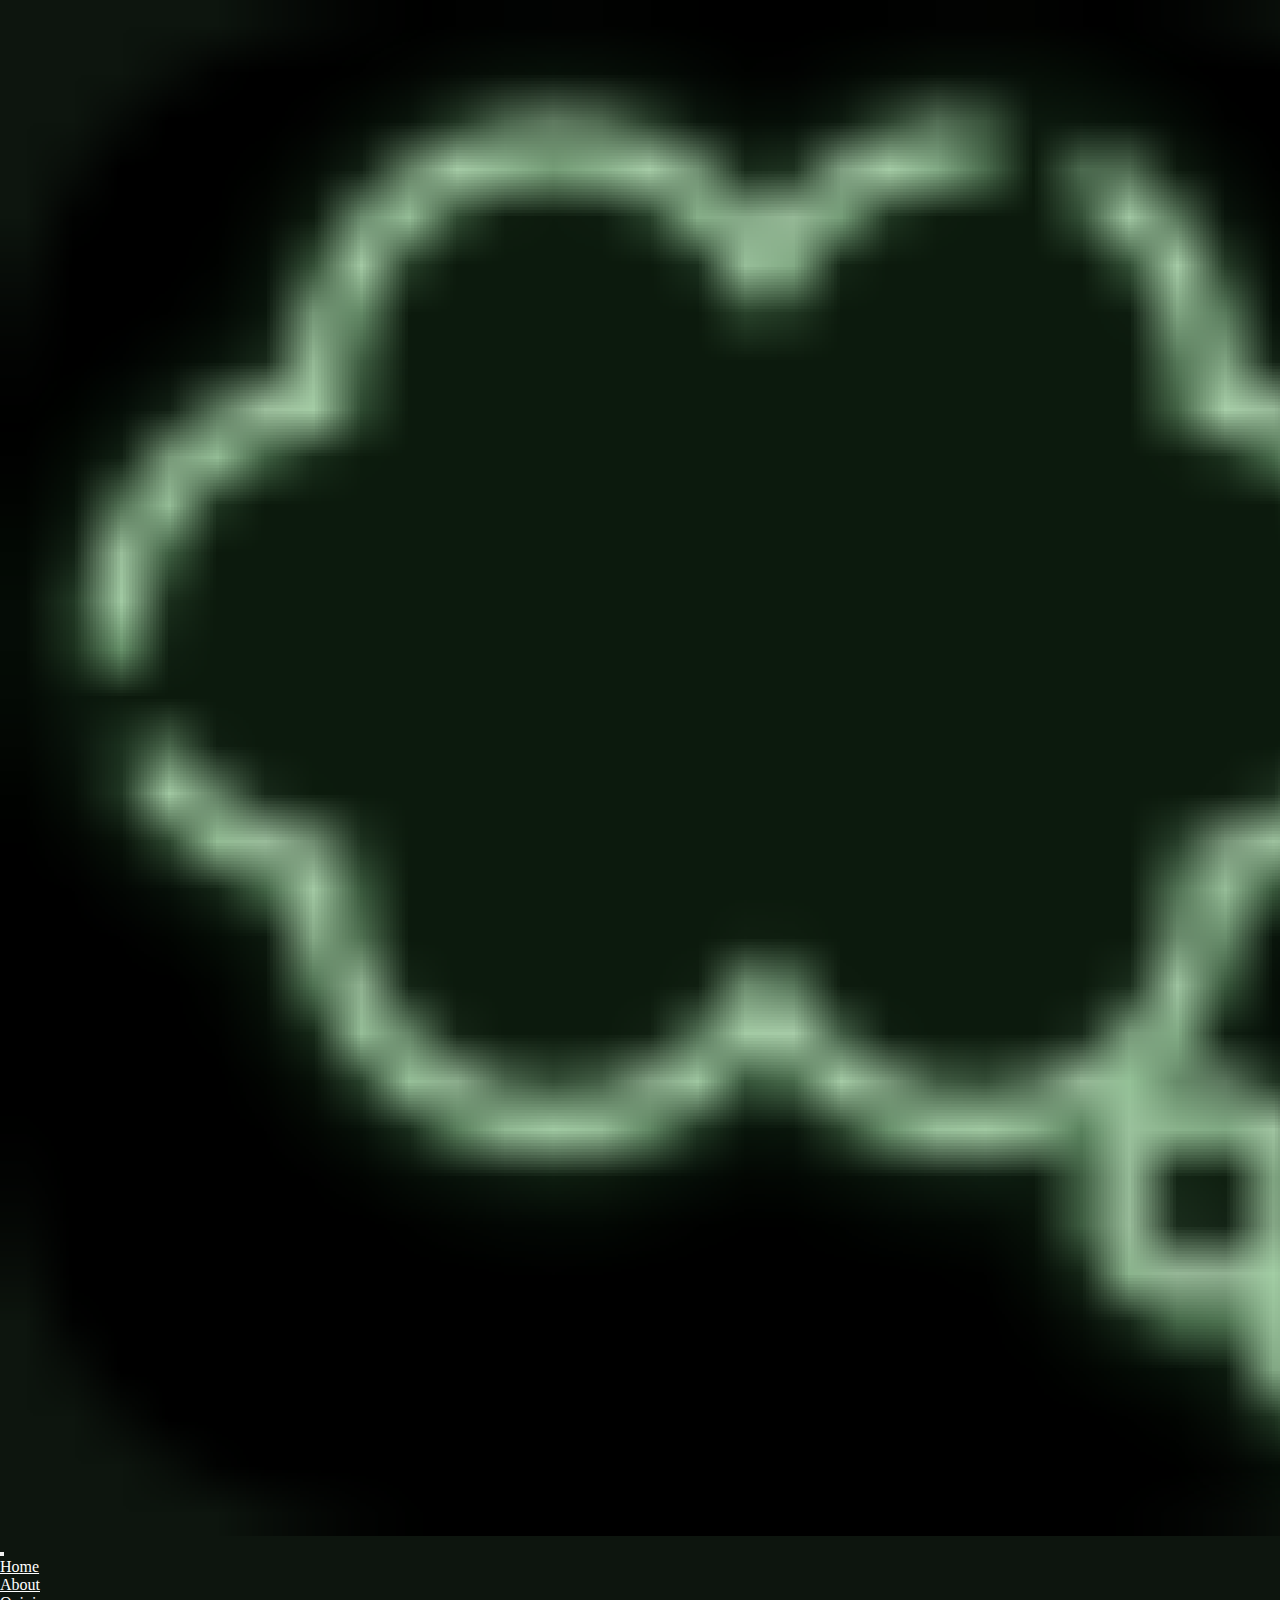
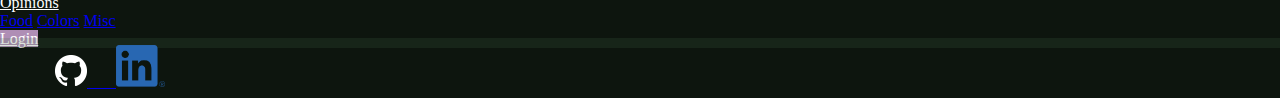
==== index.html @ 1c1aa57d "removed the ehh and argue tabs" ====
<!DOCTYPE html>
<html>

<head>
  <meta charset='UTF-8'/>
  <meta name="viewport" content="width=device-width, initial-scale=1.0, maximum-scale=1.0">
  <link rel="stylesheet" href="https://stackpath.bootstrapcdn.com/bootstrap/4.1.3/css/bootstrap.min.css" integrity="sha384-MCw98/SFnGE8fJT3GXwEOngsV7Zt27NXFoaoApmYm81iuXoPkFOJwJ8ERdknLPMO" crossorigin="anonymous">
  <link rel="stylesheet" href="/styles.css"/>
  <link rel="preconnect" href="https://fonts.googleapis.com">
  <link rel="preconnect" href="https://fonts.gstatic.com" crossorigin>
  <link rel="stylesheet" href="https://cdnjs.cloudflare.com/ajax/libs/font-awesome/4.7.0/css/font-awesome.min.css">
  <title>Eww, Why</title>
  <link rel="icon" type="image/x-icon" href="/Images/e5259f5e96554a7dbb422a886247a3eb (1).png">
</head>

<body class="home-image">
  <nav class="navbar navbar-expand-lg navbar-dark bg-dark">
    <a class="navbar-brand" href="/index.html"> <img class="svg" src="/Images/ewwwhyfav.png"></a>
    <button class="navbar-toggler" type="button" data-toggle="collapse" data-target="#navbarNav" aria-controls="navbarNav" aria-expanded="false" aria-label="Toggle navigation">
      <span class="navbar-toggler-icon"></span>
    </button>

    <div class="collapse navbar-collapse" id="navbarNav">
      <ul class="navbar-nav mr-auto">
        <li class="nav-item active">
          <a class="nav-link" href="/index.html">Home<span class="sr-only">(current)</span></a>
        </li>
        <li class="nav-item">
          <a class="nav-link" href="/Pages/apage.html">About</a>
        </li>
        <li class="nav-item dropdown">
          <a class="nav-link dropdown-toggle" href="/Pages/forums.html" id="navbarDropdownMenuLink" data-toggle="dropdown" aria-haspopup="true" aria-expanded="false">Opinions</a>
          <div class="dropdown-menu" aria-labelledby="navbarDropdownMenuLink">
            <a class="dropdown-item" href="/Forums/food.html">Food</a>
            <a class="dropdown-item" href="/Forums/colors.html">Colors</a>
            <a class="dropdown-item" href="/Forums/misc.html">Misc</a>
          </div>
        </li>
      </ul>
      <form class="form-inline my-2 my-lg-0">
        <a href="/Pages/login.html" class="btn btn-sm btn-outline-dark my-2 mr-sm-0" role="button">Login</a>
      </form>
    </div>
  </nav>

  <div class="section footer">
    <div class="icon">
      <a href="https://github.com/Mercer-Alex/CreativeProject"> <img src="/Images/GitHub-Mark-Light-32px.png"> </a>
      <a href="https://www.linkedin.com/in/mercer-alex"> <img class="png" src="/Images/LI-In-Bug.png"> </a>
    </div>
  </div>

</div> 
    <script src="https://code.jquery.com/jquery-3.3.1.slim.min.js" integrity="sha384-q8i/X+965DzO0rT7abK41JStQIAqVgRVzpbzo5smXKp4YfRvH+8abtTE1Pi6jizo" crossorigin="anonymous"></script>
    <script src="https://cdnjs.cloudflare.com/ajax/libs/popper.js/1.14.3/umd/popper.min.js" integrity="sha384-ZMP7rVo3mIykV+2+9J3UJ46jBk0WLaUAdn689aCwoqbBJiSnjAK/l8WvCWPIPm49" crossorigin="anonymous"></script>
    <script src="https://stackpath.bootstrapcdn.com/bootstrap/4.1.3/js/bootstrap.min.js" integrity="sha384-ChfqqxuZUCnJSK3+MXmPNIyE6ZbWh2IMqE241rYiqJxyMiZ6OW/JmZQ5stwEULTy" crossorigin="anonymous"></script>

  </body>

</html>
---- styles.css ----
* {
    margin: 0;
    padding: 0;
    box-sizing: border-box;
  }
  
  :root {
    --background: #121212;
    --overlay: #e1bee709;
    --headfooter: #436d4a31;
    --font: rgb(255, 255, 255);
    --hover: #af8eb5;
    --button: #af8eb5;
    --cards: #9fcda56b;
  }

  body {
    min-height: 100vh;
    margin: 0;
    position: relative;
   }
  
  body::after {
    content: '';
    display: block;
    height: 50px;
  }

  .home-image {
    background: url(/Images/widest.jpg);
    background-position: center;
    background-repeat: no-repeat;
    background-size: cover;
    height: 100%;

  }
  
  .page {
      display: flex;
      flex-wrap: wrap;
    }
    
    .section {
      width: 100%;
      height: 300px;
      display: flex;
      align-items: center;
    }

    .content {
      background-color: var(--background);
    }
  
    .footer {
      clear: both;
      background-color: var(--headfooter);
      color: rgb(255, 255, 255);
      width: 100%;
      height: 50px;
      margin-top: -50px;
      position: absolute;
      bottom: 0;
      padding: 0 30px;
    }
    .icon {
      padding-left: 25px;
      word-spacing: 25px;
      float: left;
    }
    
    .feature {
      margin: 10px;
    }
  
    .feature-1 {
      margin: auto;
      margin-top: 0 !important;
    }
    
    .feature-2 {
      width: 100%;
      align-items: center;
    }
    
    .opiniontitle {
      background-color: #7f60854f;
      color: var(--font);
      padding-left: 20px;
      border-radius: calc(0.45rem - 1px);
    }

    /*login page*/
    .contentbox {
      background-color: var(--overlay);
      min-height: 86vh;
      margin: auto;
      width: 60em;
      color: var(--font);
      display: flex;
      text-align: center;
      align-items: center;
    }

    .formbox {
     margin: auto;
    }

    .mainpage {
      background-color: var(--overlay);
      width: 80em;
      min-height: 100vh;
      margin: auto;
      margin-top: -116px;
      padding: 10px;
      padding-top: 300px;
      overflow: hidden;
    }
    /*opinion page*/
    .forum {
      background-color: var(--overlay);
      width: 40em;
      min-height: 86vh;
      margin: auto;
      padding: 10px;
      overflow: hidden;
      color: white;
    }
  
    .svg {
      width: 120%;
    }
  
    .comment {
      margin: 10px;
      overflow: hidden;
      color: var(--font);
      margin-top: 40px;
    }

    .comment2{
      margin: 10px;
      overflow: hidden;
    }
    
    .avatar {
      float: left;
      width: 40%;
      margin: 25px;
      border: 40px;
      background-color: #eee;
    }

    .center {
      margin: 15px 45px 0px 45px;
    }
    
    .input {
      width: 375px;
      height: 40px;
      margin-left: auto;
      margin-right: auto;
    }
    /*forum images*/
    .card-deck {
      justify-items: center;
    }

    .card {
      height:fit-content;
      min-width: 18rem;
      max-width: 18rem;
      flex: 0 1 calc(25% - 1em);
      background-color: var(--cards);
      color: white;
    }
    .card-footer {
      justify-content: space-between;
    }

      /* Menu */
    .bg-dark {
      background-color: var(--headfooter) !important;
    }
      /*hover color*/
    .navbar-dark .navbar-nav .nav-link:focus, .navbar-dark .navbar-nav .nav-link:hover {
      color: var(--hover)  !important;
    }
    /*text color*/
    .navbar-dark .navbar-nav .nav-link {
      color: white;
    }
    /*button*/
    .btn :hover {
      color: var(--hover)  !important;
    }
    .btn {
      color: #ffffff !important;
      background-color: var(--button);
      border-color: black;
    }
    .png {
      width: 7%;
    }
    
    /* Mobile Styles */
    @media only screen and (max-width: 400px) {
      .feature-1,
      .feature-2,
      .feature-3,
      .input,
      .mainpage {
        width: 90%;
      }
      .forum {
        width: 90%;
        align-items: center;
        justify-content: center;
      }
      .contentbox {
        width: 90%;
      }
    }
    
    /* Tablet Styles */
    @media only screen and (min-width: 401px) and (max-width: 960px) {
      .feature-1,
      .feature-2,
      .feature-3 {
        width: 50%;
    }
    .contentbox,
    .mainpage,
    .input {
      width: 90%;
    }
    .forum {
      width: 90%;
    }
  
  }
    
    /* Desktop Styles */
    @media only screen and (min-width: 961px) {
      .page {
        width: auto;
        margin: 0 auto;
      }
      .feature-1,
      .feature-2,
      .feature-3 {
        width: 22%;
      }
      .footer {
          height: 60px;
          order: 2;
      }
      .mainpage,
      .forum {
        width: 90%;
      }
    }
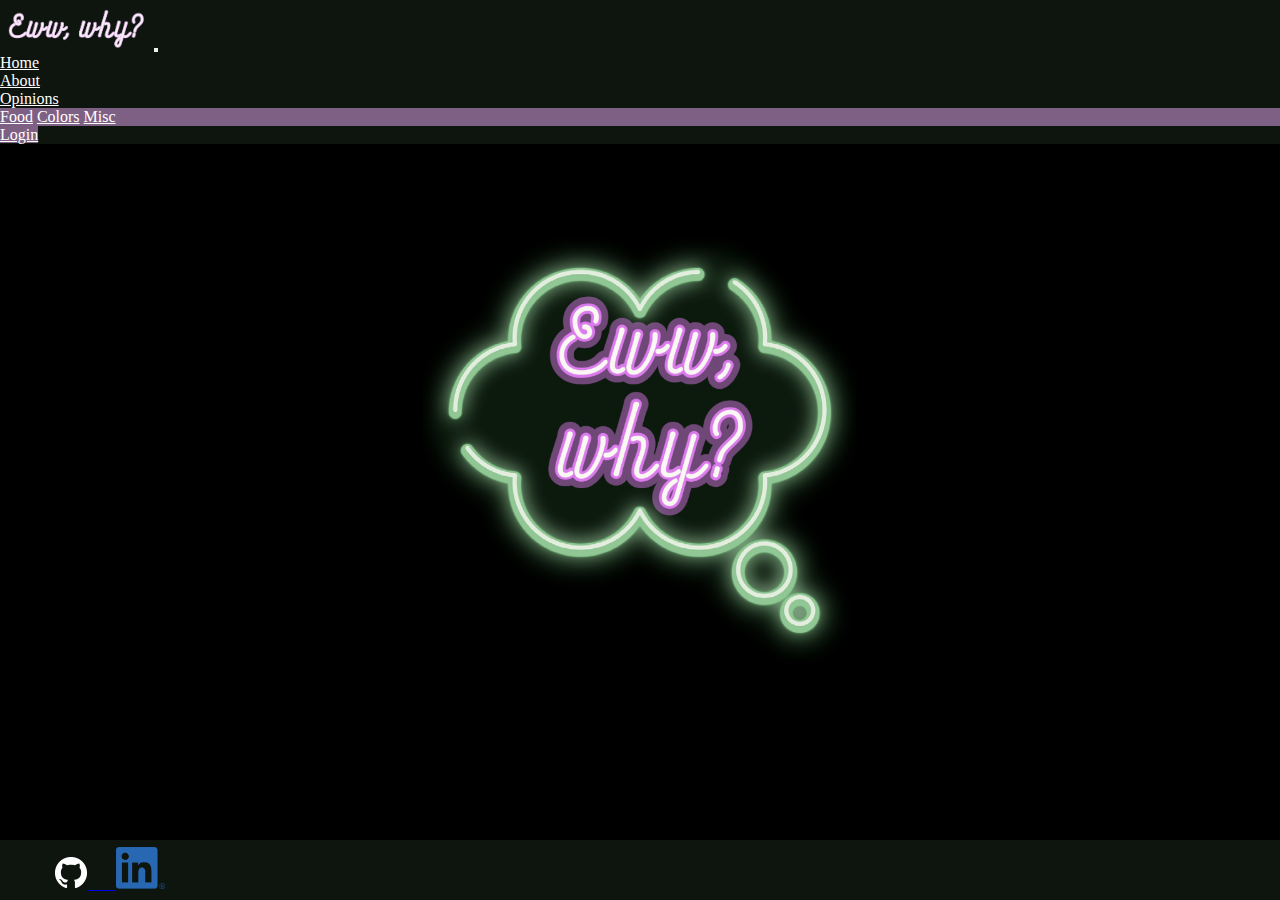
==== commit 13a65253: "logo and favicon up" ====
--- a/index.html
+++ b/index.html
@@ -10,12 +10,12 @@
   <link rel="preconnect" href="https://fonts.gstatic.com" crossorigin>
   <link rel="stylesheet" href="https://cdnjs.cloudflare.com/ajax/libs/font-awesome/4.7.0/css/font-awesome.min.css">
   <title>Eww, Why</title>
-  <link rel="icon" type="image/x-icon" href="/Images/e5259f5e96554a7dbb422a886247a3eb (1).png">
+  <link rel="icon" type="image/x-icon" href="/Images/favicon-32x32.png">
 </head>
 
 <body class="home-image">
   <nav class="navbar navbar-expand-lg navbar-dark bg-dark">
-    <a class="navbar-brand" href="/index.html"> <img class="svg" src="/Images/ewwwhyfav.png"></a>
+    <a class="navbar-brand" href="/index.html"> <img class="logo" src="/Images/EWLogo.png"></a>
     <button class="navbar-toggler" type="button" data-toggle="collapse" data-target="#navbarNav" aria-controls="navbarNav" aria-expanded="false" aria-label="Toggle navigation">
       <span class="navbar-toggler-icon"></span>
     </button>
@@ -26,7 +26,7 @@
           <a class="nav-link" href="/index.html">Home<span class="sr-only">(current)</span></a>
         </li>
         <li class="nav-item">
-          <a class="nav-link" href="/Pages/apage.html">About</a>
+          <a class="nav-link" href="/Pages/about.html">About</a>
         </li>
         <li class="nav-item dropdown">
           <a class="nav-link dropdown-toggle" href="/Pages/forums.html" id="navbarDropdownMenuLink" data-toggle="dropdown" aria-haspopup="true" aria-expanded="false">Opinions</a>
--- a/styles.css
+++ b/styles.css
@@ -11,7 +11,7 @@
     --headfooter: #436d4a31;
     --font: rgb(255, 255, 255);
     --hover: #af8eb5;
-    --button: #af8eb5;
+    --button: #7f6085;
     --cards: #9fcda56b;
   }
 
@@ -82,8 +82,15 @@
       width: 100%;
       align-items: center;
     }
-    
-    .opiniontitle {
+    .opinion {
+      background-color: var(--overlay);
+      width: 40em;
+      margin: auto;
+      padding: 10px;
+      overflow: hidden;
+      color: white;
+    }
+    .opinion-title {
       background-color: #7f60854f;
       color: var(--font);
       padding-left: 20px;
@@ -93,7 +100,7 @@
     /*login page*/
     .contentbox {
       background-color: var(--overlay);
-      min-height: 86vh;
+      min-height: 90vh;
       margin: auto;
       width: 60em;
       color: var(--font);
@@ -109,18 +116,23 @@
     .mainpage {
       background-color: var(--overlay);
       width: 80em;
-      min-height: 100vh;
-      margin: auto;
-      margin-top: -116px;
+      min-height: 90vh;
+      margin: auto;
       padding: 10px;
-      padding-top: 300px;
+      overflow: hidden;
+    }
+
+    .aboutmain {
+      background-color: var(--overlay);
+      width: 70em;
+      margin: auto;
       overflow: hidden;
     }
     /*opinion page*/
     .forum {
       background-color: var(--overlay);
       width: 40em;
-      min-height: 86vh;
+      min-height: 90vh;
       margin: auto;
       padding: 10px;
       overflow: hidden;
@@ -129,6 +141,9 @@
   
     .svg {
       width: 120%;
+    }
+    .logo {
+      width: 150px;
     }
   
     .comment {
@@ -162,10 +177,7 @@
       margin-right: auto;
     }
     /*forum images*/
-    .card-deck {
-      justify-items: center;
-    }
-
+ 
     .card {
       height:fit-content;
       min-width: 18rem;
@@ -174,6 +186,7 @@
       background-color: var(--cards);
       color: white;
     }
+
     .card-footer {
       justify-content: space-between;
     }
@@ -188,28 +201,63 @@
     }
     /*text color*/
     .navbar-dark .navbar-nav .nav-link {
-      color: white;
+      color: var(--font);
     }
     /*button*/
     .btn :hover {
       color: var(--hover)  !important;
     }
+
     .btn {
       color: #ffffff !important;
       background-color: var(--button);
       border-color: black;
     }
+
+    .dropdown-menu {
+      background-color: #7f6085;
+    }
+
+    .dropdown-item {
+      color: var(--font);
+    }
+    /*for the linkedin*/
     .png {
       width: 7%;
     }
+    /* Split the screen in half */
+
+
+/* Control the left side */
+    .left {
+      float: left;
+      width: 40%;
+      min-height: 90vh;
+      color: var(--font);
+      background-color: var(--background);
+    }
+
+/* Control the right side */
+    .right {
+      float:right;
+      width: 60%;
+      min-height: 90vh;
+      background: url(/Images/EwWhyUpright.png);
+      background-position: center;
+    }
+
+/* If you want the content centered horizontally and vertically */
+    .centered {
+      margin: 450px 45px 0px 45px;
+   }
     
     /* Mobile Styles */
-    @media only screen and (max-width: 400px) {
+    @media only screen and (max-width: 500px) {
       .feature-1,
       .feature-2,
-      .feature-3,
       .input,
-      .mainpage {
+      .mainpage,
+      .opinion {
         width: 90%;
       }
       .forum {
@@ -219,20 +267,40 @@
       }
       .contentbox {
         width: 90%;
+        min-height: 87vh;
+      }
+      .aboutmain {
+        width: 90%;
+      }
+      .left {
+        width: 50%;
+      }
+      .right {
+        width: 50%;
+        background-size:cover;
+        background-repeat: no-repeat;
+      }
+      .centered {
+        margin: auto;
+        margin-top: 25px;
       }
     }
     
     /* Tablet Styles */
-    @media only screen and (min-width: 401px) and (max-width: 960px) {
+    @media only screen and (min-width: 501px) and (max-width: 960px) {
       .feature-1,
-      .feature-2,
-      .feature-3 {
+      .feature-2
+       {
         width: 50%;
     }
-    .contentbox,
     .mainpage,
-    .input {
+    .opinion,
+    .aboutmain {
       width: 90%;
+    }
+    .contentbox {
+      width: 90%;
+      min-height: 92vh; 
     }
     .forum {
       width: 90%;
@@ -247,8 +315,7 @@
         margin: 0 auto;
       }
       .feature-1,
-      .feature-2,
-      .feature-3 {
+      .feature-2 {
         width: 22%;
       }
       .footer {
@@ -256,7 +323,8 @@
           order: 2;
       }
       .mainpage,
-      .forum {
+      .forum,
+      .opinion {
         width: 90%;
       }
     }
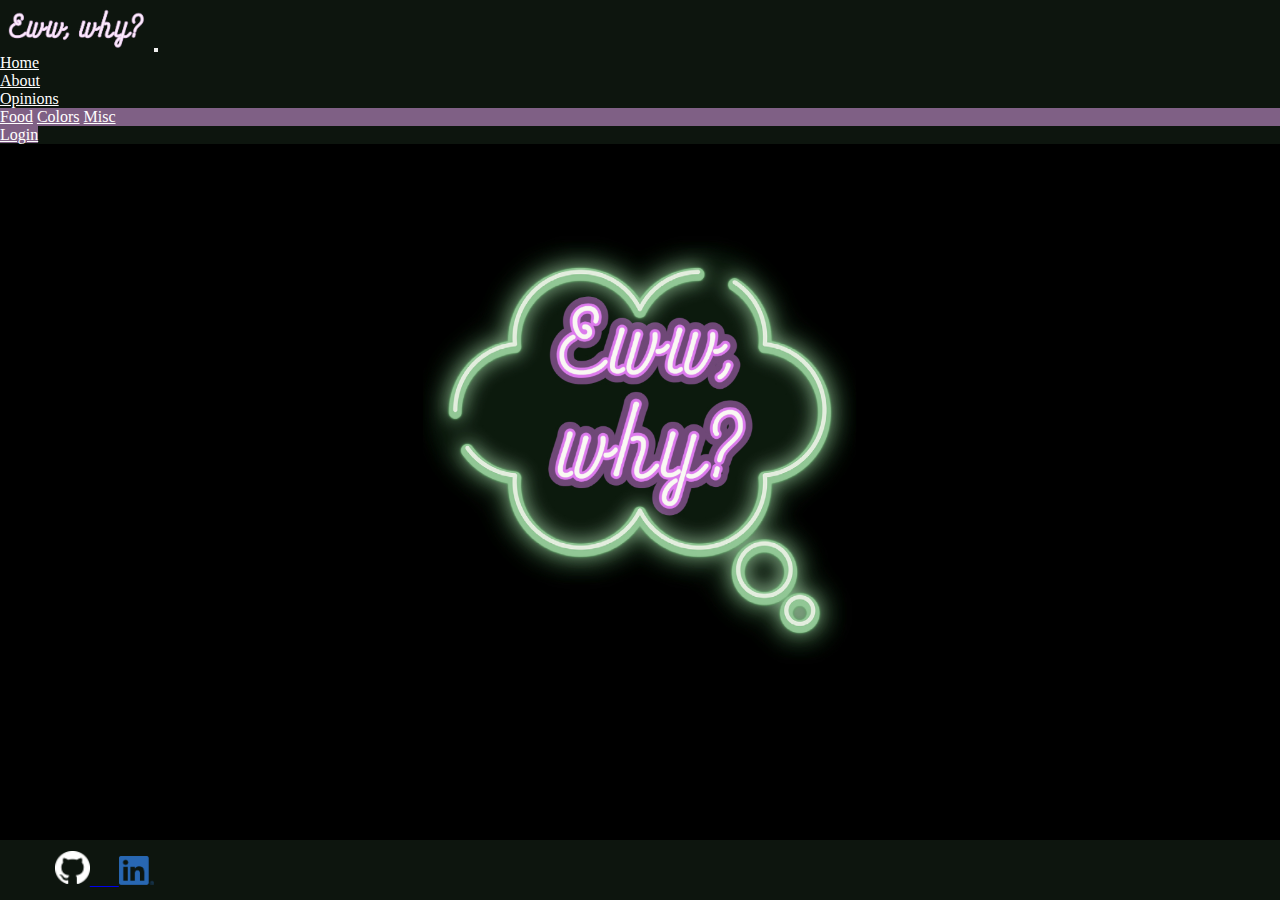
==== commit 62adf4c8: "logo fixed now" ====
--- a/index.html
+++ b/index.html
@@ -45,7 +45,7 @@
 
   <div class="section footer">
     <div class="icon">
-      <a href="https://github.com/Mercer-Alex/CreativeProject"> <img src="/Images/GitHub-Mark-Light-32px.png"> </a>
+      <a href="https://github.com/Mercer-Alex/CreativeProject"> <img class="png"src="/Images/GitHub-Mark-Light-32px.png"> </a>
       <a href="https://www.linkedin.com/in/mercer-alex"> <img class="png" src="/Images/LI-In-Bug.png"> </a>
     </div>
   </div>
--- a/styles.css
+++ b/styles.css
@@ -25,6 +25,9 @@
     content: '';
     display: block;
     height: 50px;
+  }
+  img {
+    width: 150px;
   }
 
   .home-image {
@@ -223,7 +226,7 @@
     }
     /*for the linkedin*/
     .png {
-      width: 7%;
+      width: 5%;
     }
     /* Split the screen in half */
 
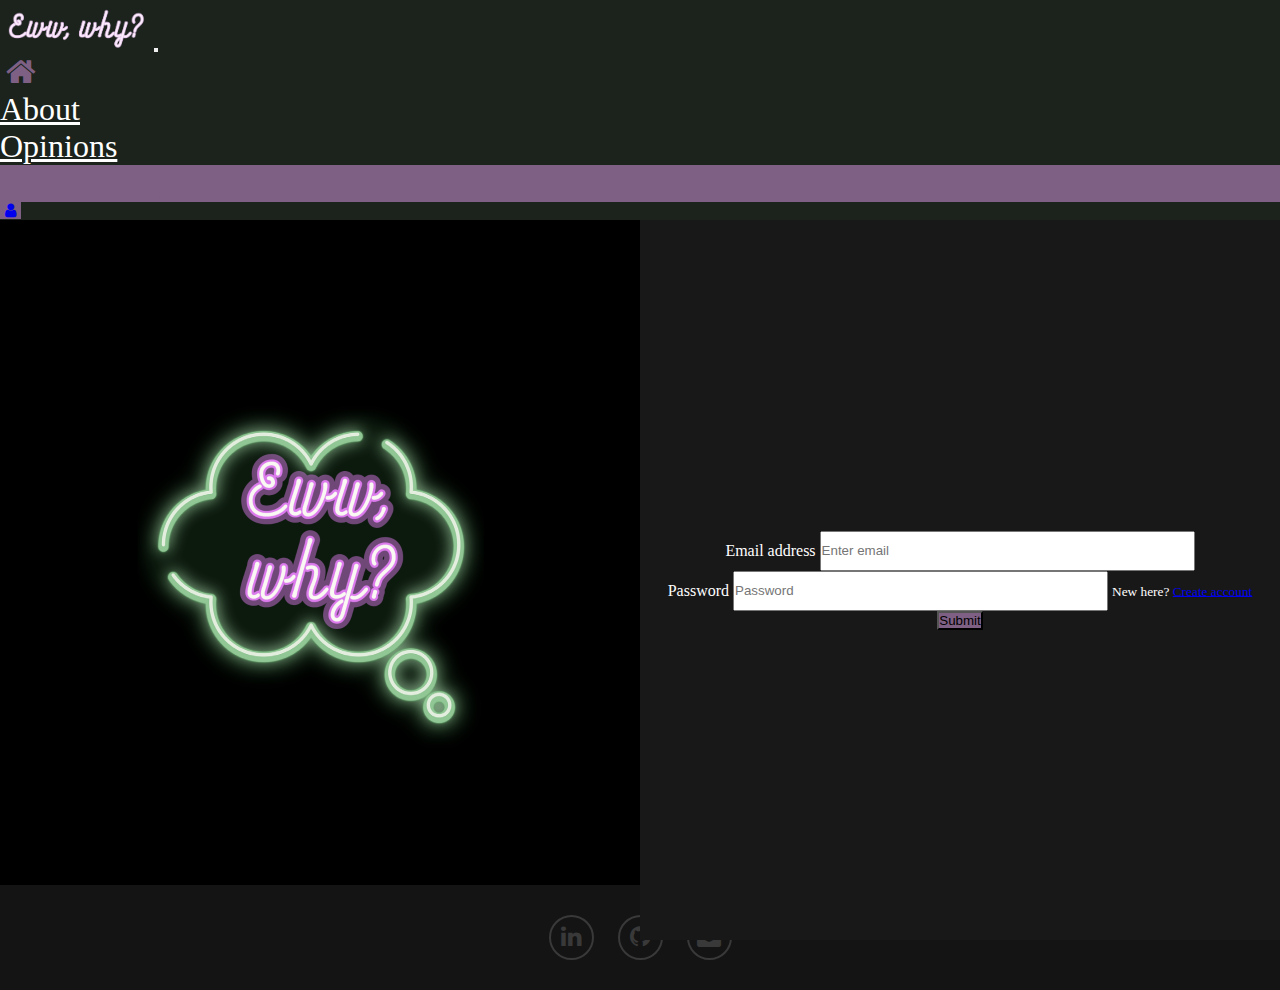
==== commit 96a494dd: "rearranged pages, new footer, working on content" ====
--- a/index.html
+++ b/index.html
@@ -2,59 +2,91 @@
 <html>
 
 <head>
-  <meta charset='UTF-8'/>
-  <meta name="viewport" content="width=device-width, initial-scale=1.0, maximum-scale=1.0">
-  <link rel="stylesheet" href="https://stackpath.bootstrapcdn.com/bootstrap/4.1.3/css/bootstrap.min.css" integrity="sha384-MCw98/SFnGE8fJT3GXwEOngsV7Zt27NXFoaoApmYm81iuXoPkFOJwJ8ERdknLPMO" crossorigin="anonymous">
-  <link rel="stylesheet" href="/styles.css"/>
-  <link rel="preconnect" href="https://fonts.googleapis.com">
-  <link rel="preconnect" href="https://fonts.gstatic.com" crossorigin>
-  <link rel="stylesheet" href="https://cdnjs.cloudflare.com/ajax/libs/font-awesome/4.7.0/css/font-awesome.min.css">
-  <title>Eww, Why</title>
-  <link rel="icon" type="image/x-icon" href="/Images/favicon-32x32.png">
+    <meta charset='UTF-8' />
+    <meta name="viewport" content="width=device-width, initial-scale=1.0, maximum-scale=1.0">
+    <link rel="stylesheet" href="https://stackpath.bootstrapcdn.com/bootstrap/4.1.3/css/bootstrap.min.css" integrity="sha384-MCw98/SFnGE8fJT3GXwEOngsV7Zt27NXFoaoApmYm81iuXoPkFOJwJ8ERdknLPMO" crossorigin="anonymous">
+    <link rel="stylesheet" href="/styles.css" />
+    <link rel="stylesheet" href="https://maxcdn.bootstrapcdn.com/font-awesome/4.5.0/css/font-awesome.min.css">
+    <title>Eww, Why</title>
+    <link rel="icon" type="image/x-icon" href="/Images/favicon-32x32.png">
 </head>
 
-<body class="home-image">
-  <nav class="navbar navbar-expand-lg navbar-dark bg-dark">
-    <a class="navbar-brand" href="/index.html"> <img class="logo" src="/Images/EWLogo.png"></a>
-    <button class="navbar-toggler" type="button" data-toggle="collapse" data-target="#navbarNav" aria-controls="navbarNav" aria-expanded="false" aria-label="Toggle navigation">
+<body class="content">
+    <nav class="navbar navbar-expand-lg navbar-dark bg-dark">
+        <a class="navbar-brand" href="/index.html"> <img class="logo" src="/Images/EWLogo.png"></a>
+        <button class="navbar-toggler" type="button" data-toggle="collapse" data-target="#navbarNav" aria-controls="navbarNav" aria-expanded="false" aria-label="Toggle navigation">
       <span class="navbar-toggler-icon"></span>
     </button>
 
-    <div class="collapse navbar-collapse" id="navbarNav">
-      <ul class="navbar-nav mr-auto">
-        <li class="nav-item active">
-          <a class="nav-link" href="/index.html">Home<span class="sr-only">(current)</span></a>
-        </li>
-        <li class="nav-item">
-          <a class="nav-link" href="/Pages/about.html">About</a>
-        </li>
-        <li class="nav-item dropdown">
-          <a class="nav-link dropdown-toggle" href="/Pages/forums.html" id="navbarDropdownMenuLink" data-toggle="dropdown" aria-haspopup="true" aria-expanded="false">Opinions</a>
-          <div class="dropdown-menu" aria-labelledby="navbarDropdownMenuLink">
-            <a class="dropdown-item" href="/Forums/food.html">Food</a>
-            <a class="dropdown-item" href="/Forums/colors.html">Colors</a>
-            <a class="dropdown-item" href="/Forums/misc.html">Misc</a>
-          </div>
-        </li>
-      </ul>
-      <form class="form-inline my-2 my-lg-0">
-        <a href="/Pages/login.html" class="btn btn-sm btn-outline-dark my-2 mr-sm-0" role="button">Login</a>
-      </form>
+        <div class="collapse navbar-collapse" id="navbarNav">
+            <ul class="social navbar-nav mr-auto">
+                <li class="nav-item nav-link active">
+                    <a href="index.html"><i class="fa fa-fw fa-home"></i></a></li>
+                </li>
+                <li class="nav-item">
+                    <a class="nav-link" href="/Pages/about.html">About</a>
+                </li>
+                <li class="nav-item dropdown">
+                    <a class="nav-link dropdown-toggle" href="/Pages/forums.html" id="navbarDropdownMenuLink" data-toggle="dropdown" aria-haspopup="true" aria-expanded="false">Opinions</a>
+                    <div class="dropdown-menu" aria-labelledby="navbarDropdownMenuLink">
+                        <a class="dropdown-item" href="/Forums/food.html">Food</a>
+                        <a class="dropdown-item" href="/Forums/colors.html">Colors</a>
+                        <a class="dropdown-item" href="/Forums/misc.html">Misc</a>
+                    </div>
+                </li>
+            </ul>
+            <form class="form-inline my-2 my-lg-0">
+                <a href="/Pages/login.html" class="btn btn-sm btn-outline-dark my-2 mr-sm-0" role="button"><i class="fa fa-fw fa-user"></i></a>
+            </form>
+        </div>
+    </nav>
+
+    <div class="aboutmain">
+        <div class="split right">
+            <form class="cented contentbox">
+                <div class="formbox">
+                    <div class="form-group">
+                        <label for="exampleInputEmail1">Email address</label>
+                        <input type="email" class="form-control input" id="exampleInputEmail1" aria-describedby="emailHelp" placeholder="Enter email">
+                    </div>
+                    <div class="form-group ">
+                        <label for="exampleInputPassword1">Password</label>
+                        <input type="password" class="form-control input " id="exampleInputPassword1" placeholder="Password">
+                        <small id="newhere" class="form-text text-muted">New here? <a href="/Pages/notavailable.html">Create
+                        account</a></small>
+                    </div>
+                    <button type="submit" class="btn btn-outline mb-2">Submit</button>
+                </div>
+            </form>
+        </div>
     </div>
-  </nav>
 
-  <div class="section footer">
-    <div class="icon">
-      <a href="https://github.com/Mercer-Alex/CreativeProject"> <img class="png"src="/Images/GitHub-Mark-Light-32px.png"> </a>
-      <a href="https://www.linkedin.com/in/mercer-alex"> <img class="png" src="/Images/LI-In-Bug.png"> </a>
+    <div>
+        <footer class="footer">
+            <div class="container">
+                <div class="row">
+                    <div class="col-md-4"></div>
+                    <div class="col-md-4">
+                        <div class="footer-box">
+                            <ul class="social">
+                                <li><a href="https://www.linkedin.com/in/mercer-alex"><i class="fa fa-linkedin"></i></a>
+                                </li>
+                                <li><a href="https://github.com/Mercer-Alex/CreativeProject"><i class="fa fa-github"></i></a></li>
+                                <li><a href="mailto:a.mercer118@gmail.com"><i class="fa fa-envelope"></i></a></li>
+                            </ul>
+                        </div>
+                    </div>
+                    <div class="col-md-4"></div>
+                </div>
+            </div>
+        </footer>
     </div>
-  </div>
 
-</div> 
+    </div>
     <script src="https://code.jquery.com/jquery-3.3.1.slim.min.js" integrity="sha384-q8i/X+965DzO0rT7abK41JStQIAqVgRVzpbzo5smXKp4YfRvH+8abtTE1Pi6jizo" crossorigin="anonymous"></script>
     <script src="https://cdnjs.cloudflare.com/ajax/libs/popper.js/1.14.3/umd/popper.min.js" integrity="sha384-ZMP7rVo3mIykV+2+9J3UJ46jBk0WLaUAdn689aCwoqbBJiSnjAK/l8WvCWPIPm49" crossorigin="anonymous"></script>
     <script src="https://stackpath.bootstrapcdn.com/bootstrap/4.1.3/js/bootstrap.min.js" integrity="sha384-ChfqqxuZUCnJSK3+MXmPNIyE6ZbWh2IMqE241rYiqJxyMiZ6OW/JmZQ5stwEULTy" crossorigin="anonymous"></script>
 
-  </body>
+</body>
 
 </html>--- a/styles.css
+++ b/styles.css
@@ -1,11 +1,10 @@
-
 * {
     margin: 0;
     padding: 0;
     box-sizing: border-box;
-  }
-  
-  :root {
+}
+
+ :root {
     --background: #121212;
     --overlay: #e1bee709;
     --headfooter: #436d4a31;
@@ -13,322 +12,477 @@
     --hover: #af8eb5;
     --button: #7f6085;
     --cards: #9fcda56b;
-  }
-
-  body {
+}
+
+body {
     min-height: 100vh;
     margin: 0;
     position: relative;
-   }
-  
-  body::after {
+}
+
+body::after {
     content: '';
     display: block;
     height: 50px;
-  }
-  img {
-    width: 150px;
-  }
-
-  .home-image {
+}
+
+.home-image {
     background: url(/Images/widest.jpg);
     background-position: center;
     background-repeat: no-repeat;
     background-size: cover;
     height: 100%;
-
-  }
-  
-  .page {
-      display: flex;
-      flex-wrap: wrap;
-    }
-    
-    .section {
-      width: 100%;
-      height: 300px;
-      display: flex;
-      align-items: center;
-    }
-
-    .content {
-      background-color: var(--background);
-    }
-  
-    .footer {
-      clear: both;
-      background-color: var(--headfooter);
-      color: rgb(255, 255, 255);
-      width: 100%;
-      height: 50px;
-      margin-top: -50px;
-      position: absolute;
-      bottom: 0;
-      padding: 0 30px;
-    }
-    .icon {
-      padding-left: 25px;
-      word-spacing: 25px;
-      float: left;
-    }
-    
-    .feature {
-      margin: 10px;
-    }
-  
-    .feature-1 {
-      margin: auto;
-      margin-top: 0 !important;
-    }
-    
-    .feature-2 {
-      width: 100%;
-      align-items: center;
-    }
+}
+
+footer.footer {
+    text-align: center;
+    color: #9da1a6;
+    position: relative;
+    background-color: #141414;
+    padding: 30px 0px 10px 0px;
+    width: 100%;
+    position: absolute;
+    bottom: 0;
+    left: 0;
+}
+
+ul.social {
+    margin: 0;
+    padding: 0;
+}
+
+footer.footer ul.social {
+    margin: 0px 0px 10px 0px;
+}
+
+footer.footer ul.social li {
+    display: inline-block;
+    margin: 0px 10px;
+}
+
+footer.footer ul.social li a {
+    color: #393939;
+    border-radius: 50%;
+    width: 45px;
+    height: 45px;
+    border-color: #393939;
+    position: relative;
+    border: 2px solid #393939;
+    display: inline-block;
+    line-height: 40px;
+    margin-bottom: 10px;
+    font-size: x-large;
+    -webkit-transition: all .3s ease-in-out 0s;
+    -moz-transition: all .3s ease-in-out 0s;
+    -ms-transition: all .3s ease-in-out 0s;
+    -o-transition: all .3s ease-in-out 0s;
+    transition: all .3s ease-in-out 0s;
+}
+
+footer.footer ul.social li a:hover {
+    color: var(--hover);
+    border-color: var(--hover);
+}
+
+
+/* the toggle, I just don't want to deal with it rn
+.toggle {
+    float: right;
+    padding-right: 20px;
+    ;
+}
+
+.switch {
+    position: relative;
+    display: inline-block;
+    width: 60px;
+    height: 34px;
+}
+
+.switch input {
+    opacity: 0;
+    width: 0;
+    height: 0;
+}
+
+.slider {
+    position: absolute;
+    cursor: pointer;
+    top: 0;
+    left: 0;
+    right: 0;
+    bottom: 0;
+    background-color: #ccc;
+    -webkit-transition: .4s;
+    transition: .4s;
+}
+
+.slider:before {
+    position: absolute;
+    content: "";
+    height: 26px;
+    width: 26px;
+    left: 4px;
+    bottom: 4px;
+    background-color: white;
+    -webkit-transition: .4s;
+    transition: .4s;
+}
+
+input:checked+.slider {
+    background-color: var(--button);
+}
+
+input:focus+.slider {
+    box-shadow: 0 0 1px var(--button);
+}
+
+input:checked+.slider:before {
+    -webkit-transform: translateX(26px);
+    -ms-transform: translateX(26px);
+    transform: translateX(26px);
+}
+
+.slider.round {
+    border-radius: 34px;
+}
+
+.slider.round:before {
+    border-radius: 50%;
+}
+*/
+
+.page {
+    display: flex;
+    flex-wrap: wrap;
+}
+
+.section {
+    width: 100%;
+    height: 300px;
+    display: flex;
+    align-items: center;
+}
+
+.content {
+    background-color: var(--background);
+}
+
+.icon {
+    padding-left: 25px;
+    word-spacing: 25px;
+    float: left;
+}
+
+.feature {
+    margin: 10px;
+}
+
+.feature-1 {
+    margin: auto;
+    margin-top: 0 !important;
+}
+
+.feature-2 {
+    width: 100%;
+    align-items: center;
+}
+
+.opinion {
+    background-color: var(--overlay);
+    width: 40em;
+    margin: auto;
+    padding: 10px;
+    overflow: hidden;
+    color: white;
+}
+
+.opinion-title {
+    background-color: #7f60854f;
+    color: var(--font);
+    padding-left: 20px;
+    border-radius: calc(0.45rem - 1px);
+}
+
+
+/*login page*/
+
+.contentbox {
+    background-color: var(--overlay);
+    min-height: 80vh;
+    margin: auto;
+    width: 60em;
+    color: var(--font);
+    display: flex;
+    text-align: center;
+    align-items: center;
+}
+
+.formbox {
+    margin: auto;
+}
+
+.mainpage {
+    background-color: var(--overlay);
+    width: 80em;
+    min-height: 90vh;
+    margin: auto;
+    padding: 10px;
+    overflow: hidden;
+}
+
+.aboutmain {
+    background-image: url(/Images/loginback.png);
+    background-position: center;
+    background-repeat: no-repeat;
+    background-size: cover;
+    margin: auto;
+    overflow: hidden;
+}
+
+
+/*opinion page*/
+
+.forum {
+    background-color: var(--overlay);
+    width: 40em;
+    min-height: 90vh;
+    margin: auto;
+    padding: 10px;
+    overflow: hidden;
+    color: white;
+}
+
+.svg {
+    width: 120%;
+}
+
+.logo {
+    width: 150px;
+}
+
+.comment {
+    margin: 10px;
+    overflow: hidden;
+    color: var(--font);
+    margin-top: 40px;
+}
+
+.comment2 {
+    margin: 10px;
+    overflow: hidden;
+}
+
+.center {
+    margin: 15px 45px 0px 45px;
+}
+
+.input {
+    width: 375px;
+    height: 40px;
+    margin-left: auto;
+    margin-right: auto;
+}
+
+
+/*forum images*/
+
+.card {
+    height: fit-content;
+    min-width: 18rem;
+    max-width: 18rem;
+    flex: 0 1 calc(25% - 1em);
+    background-color: var(--cards);
+    color: white;
+}
+
+.card-footer {
+    justify-content: space-between;
+}
+
+
+/* Menu */
+
+.bg-dark {
+    background-color: var(--headfooter) !important;
+}
+
+
+/*hover color*/
+
+.navbar-dark .navbar-nav .nav-link:focus,
+.navbar-dark .navbar-nav .nav-link:hover {
+    color: var(--hover);
+}
+
+.nav-item a {
+    color: var(--button);
+    font-size: 2em;
+}
+
+
+/*text color*/
+
+.navbar-dark .navbar-nav .nav-link {
+    color: var(--font);
+}
+
+
+/*button*/
+
+.btn :hover {
+    color: var(--hover) !important;
+}
+
+.btn {
+    background-color: var(--button);
+    border-color: black;
+}
+
+.dropdown-menu {
+    background-color: #7f6085;
+}
+
+.dropdown-item {
+    color: var(--font);
+}
+
+.png {
+    width: 5%;
+}
+
+.split {
+    display: flex;
+    height: 80%;
+    width: 50%;
+    position: fixed;
+    z-index: 1;
+    overflow-x: hidden;
+}
+
+
+/* Control the left side */
+
+.left {
+    float: left;
+}
+
+
+/* Control the right side */
+
+.right {
+    position: relative;
+    float: right;
+    right: 0;
+    background-color: var(--background);
+}
+
+
+/* If you want the content centered horizontally and vertically */
+
+.centered {
+    position: absolute;
+    top: 50%;
+    left: 50%;
+    transform: translate(-50%, -50%);
+    text-align: center;
+}
+
+.post {
+    border: 5px solid #7f6085;
+    border-radius: 10px;
+    align-items: center;
+    padding: 10px;
+}
+
+.user {
+    justify-content: center;
+}
+
+.user-profile {
+    width: 50px;
+    height: 50px;
+    margin: 10px;
+    border-radius: 20px;
+}
+
+.post-word {
+    overflow: hidden;
+}
+
+.post-image {
+    padding: 0 50 0 0px;
+    align-items: center;
+}
+
+
+/* Mobile Styles */
+
+@media only screen and (max-width: 500px) {
+    .feature-1,
+    .feature-2,
+    .input,
+    .mainpage,
     .opinion {
-      background-color: var(--overlay);
-      width: 40em;
-      margin: auto;
-      padding: 10px;
-      overflow: hidden;
-      color: white;
-    }
-    .opinion-title {
-      background-color: #7f60854f;
-      color: var(--font);
-      padding-left: 20px;
-      border-radius: calc(0.45rem - 1px);
-    }
-
-    /*login page*/
-    .contentbox {
-      background-color: var(--overlay);
-      min-height: 90vh;
-      margin: auto;
-      width: 60em;
-      color: var(--font);
-      display: flex;
-      text-align: center;
-      align-items: center;
-    }
-
-    .formbox {
-     margin: auto;
-    }
-
-    .mainpage {
-      background-color: var(--overlay);
-      width: 80em;
-      min-height: 90vh;
-      margin: auto;
-      padding: 10px;
-      overflow: hidden;
-    }
-
-    .aboutmain {
-      background-color: var(--overlay);
-      width: 70em;
-      margin: auto;
-      overflow: hidden;
-    }
-    /*opinion page*/
+        width: 90%;
+    }
     .forum {
-      background-color: var(--overlay);
-      width: 40em;
-      min-height: 90vh;
-      margin: auto;
-      padding: 10px;
-      overflow: hidden;
-      color: white;
-    }
-  
-    .svg {
-      width: 120%;
-    }
-    .logo {
-      width: 150px;
-    }
-  
-    .comment {
-      margin: 10px;
-      overflow: hidden;
-      color: var(--font);
-      margin-top: 40px;
-    }
-
-    .comment2{
-      margin: 10px;
-      overflow: hidden;
-    }
-    
-    .avatar {
-      float: left;
-      width: 40%;
-      margin: 25px;
-      border: 40px;
-      background-color: #eee;
-    }
-
-    .center {
-      margin: 15px 45px 0px 45px;
-    }
-    
-    .input {
-      width: 375px;
-      height: 40px;
-      margin-left: auto;
-      margin-right: auto;
-    }
-    /*forum images*/
- 
-    .card {
-      height:fit-content;
-      min-width: 18rem;
-      max-width: 18rem;
-      flex: 0 1 calc(25% - 1em);
-      background-color: var(--cards);
-      color: white;
-    }
-
-    .card-footer {
-      justify-content: space-between;
-    }
-
-      /* Menu */
-    .bg-dark {
-      background-color: var(--headfooter) !important;
-    }
-      /*hover color*/
-    .navbar-dark .navbar-nav .nav-link:focus, .navbar-dark .navbar-nav .nav-link:hover {
-      color: var(--hover)  !important;
-    }
-    /*text color*/
-    .navbar-dark .navbar-nav .nav-link {
-      color: var(--font);
-    }
-    /*button*/
-    .btn :hover {
-      color: var(--hover)  !important;
-    }
-
-    .btn {
-      color: #ffffff !important;
-      background-color: var(--button);
-      border-color: black;
-    }
-
-    .dropdown-menu {
-      background-color: #7f6085;
-    }
-
-    .dropdown-item {
-      color: var(--font);
-    }
-    /*for the linkedin*/
-    .png {
-      width: 5%;
-    }
-    /* Split the screen in half */
-
-
-/* Control the left side */
-    .left {
-      float: left;
-      width: 40%;
-      min-height: 90vh;
-      color: var(--font);
-      background-color: var(--background);
-    }
-
-/* Control the right side */
-    .right {
-      float:right;
-      width: 60%;
-      min-height: 90vh;
-      background: url(/Images/EwWhyUpright.png);
-      background-position: center;
-    }
-
-/* If you want the content centered horizontally and vertically */
-    .centered {
-      margin: 450px 45px 0px 45px;
-   }
-    
-    /* Mobile Styles */
-    @media only screen and (max-width: 500px) {
-      .feature-1,
-      .feature-2,
-      .input,
-      .mainpage,
-      .opinion {
-        width: 90%;
-      }
-      .forum {
         width: 90%;
         align-items: center;
         justify-content: center;
-      }
-      .contentbox {
+    }
+    .contentbox {
+        height: 70%;
+    }
+    .right {
+        width: 50%;
+        background-size: cover;
+        background-repeat: no-repeat;
+    }
+    .aboutmain {
+        background-size: contain;
+        background-repeat: repeat;
+    }
+}
+
+
+/* Tablet Styles */
+
+@media only screen and (min-width: 501px) and (max-width: 960px) {
+    .feature-1,
+    .feature-2 {
+        width: 50%;
+    }
+    .mainpage,
+    .opinion {
         width: 90%;
-        min-height: 87vh;
-      }
-      .aboutmain {
+    }
+    .contentbox {
+        height: 80%;
+    }
+    .forum {
         width: 90%;
-      }
-      .left {
-        width: 50%;
-      }
-      .right {
-        width: 50%;
-        background-size:cover;
-        background-repeat: no-repeat;
-      }
-      .centered {
-        margin: auto;
-        margin-top: 25px;
-      }
-    }
-    
-    /* Tablet Styles */
-    @media only screen and (min-width: 501px) and (max-width: 960px) {
-      .feature-1,
-      .feature-2
-       {
-        width: 50%;
-    }
-    .mainpage,
-    .opinion,
+    }
     .aboutmain {
-      width: 90%;
-    }
-    .contentbox {
-      width: 90%;
-      min-height: 92vh; 
-    }
-    .forum {
-      width: 90%;
-    }
-  
-  }
-    
-    /* Desktop Styles */
-    @media only screen and (min-width: 961px) {
-      .page {
+        background-size: cover;
+    }
+}
+
+
+/* Desktop Styles */
+
+@media only screen and (min-width: 961px) {
+    .page {
         width: auto;
         margin: 0 auto;
-      }
-      .feature-1,
-      .feature-2 {
+    }
+    .feature-1,
+    .feature-2 {
         width: 22%;
-      }
-      .footer {
-          height: 60px;
-          order: 2;
-      }
-      .mainpage,
-      .forum,
-      .opinion {
+    }
+    .mainpage,
+    .forum,
+    .opinion {
         width: 90%;
-      }
-    }
-  +    }
+}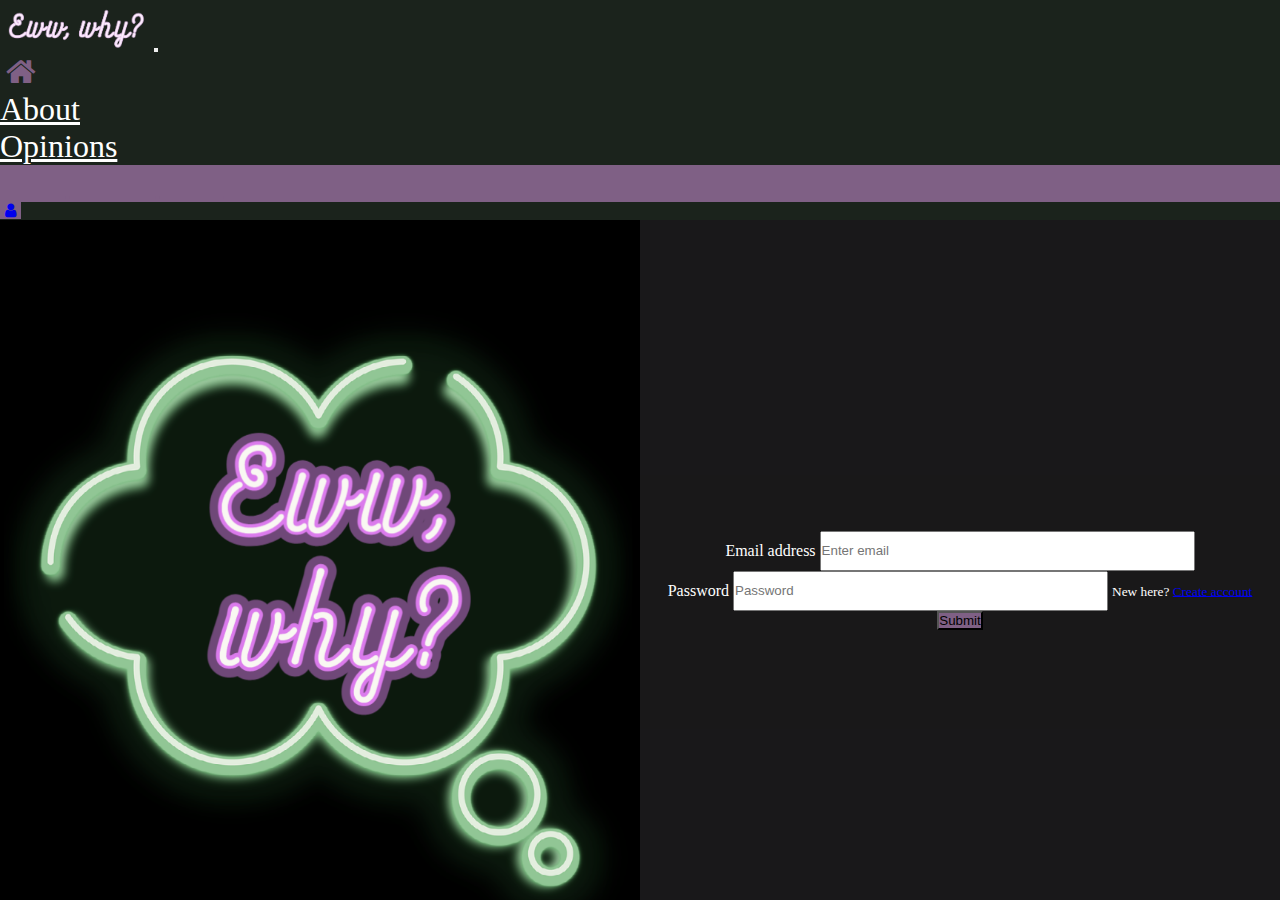
==== commit 5b6f1d8c: "fixed main page by making logo transparent" ====
--- a/index.html
+++ b/index.html
@@ -42,8 +42,13 @@
     </nav>
 
     <div class="aboutmain">
+        <div class="split left">
+            <div class="center">
+                <img class="main-image" src="/Images/EwwWhyupright.png">
+            </div>
+        </div>
         <div class="split right">
-            <form class="cented contentbox">
+            <form class="centered contentbox">
                 <div class="formbox">
                     <div class="form-group">
                         <label for="exampleInputEmail1">Email address</label>
--- a/styles.css
+++ b/styles.css
@@ -26,13 +26,14 @@
     height: 50px;
 }
 
-.home-image {
+
+/* .home-image {
     background: url(/Images/widest.jpg);
     background-position: center;
     background-repeat: no-repeat;
     background-size: cover;
     height: 100%;
-}
+} */
 
 footer.footer {
     text-align: center;
@@ -193,7 +194,6 @@
     width: 40em;
     margin: auto;
     padding: 10px;
-    overflow: hidden;
     color: white;
 }
 
@@ -228,15 +228,6 @@
     min-height: 90vh;
     margin: auto;
     padding: 10px;
-    overflow: hidden;
-}
-
-.aboutmain {
-    background-image: url(/Images/loginback.png);
-    background-position: center;
-    background-repeat: no-repeat;
-    background-size: cover;
-    margin: auto;
     overflow: hidden;
 }
 
@@ -364,14 +355,20 @@
 /* Control the left side */
 
 .left {
-    float: left;
+    display: flex;
+    align-items: center;
+    justify-content: center;
+    background-color: black;
+}
+
+.main-image {
+    width: 800px;
 }
 
 
 /* Control the right side */
 
 .right {
-    position: relative;
     float: right;
     right: 0;
     background-color: var(--background);
@@ -413,6 +410,16 @@
 .post-image {
     padding: 0 50 0 0px;
     align-items: center;
+}
+
+.public-response {
+    align-items: center;
+}
+
+#js_emoji {
+    font-size: x-large;
+    margin-left: 5px;
+    align-self: center;
 }
 
 
@@ -439,9 +446,8 @@
         background-size: cover;
         background-repeat: no-repeat;
     }
-    .aboutmain {
-        background-size: contain;
-        background-repeat: repeat;
+    .main-image {
+        width: 275px;
     }
 }
 
@@ -454,7 +460,8 @@
         width: 50%;
     }
     .mainpage,
-    .opinion {
+    .opinion,
+    .input {
         width: 90%;
     }
     .contentbox {
@@ -463,8 +470,8 @@
     .forum {
         width: 90%;
     }
-    .aboutmain {
-        background-size: cover;
+    .main-image {
+        width: 500px;
     }
 }
 
